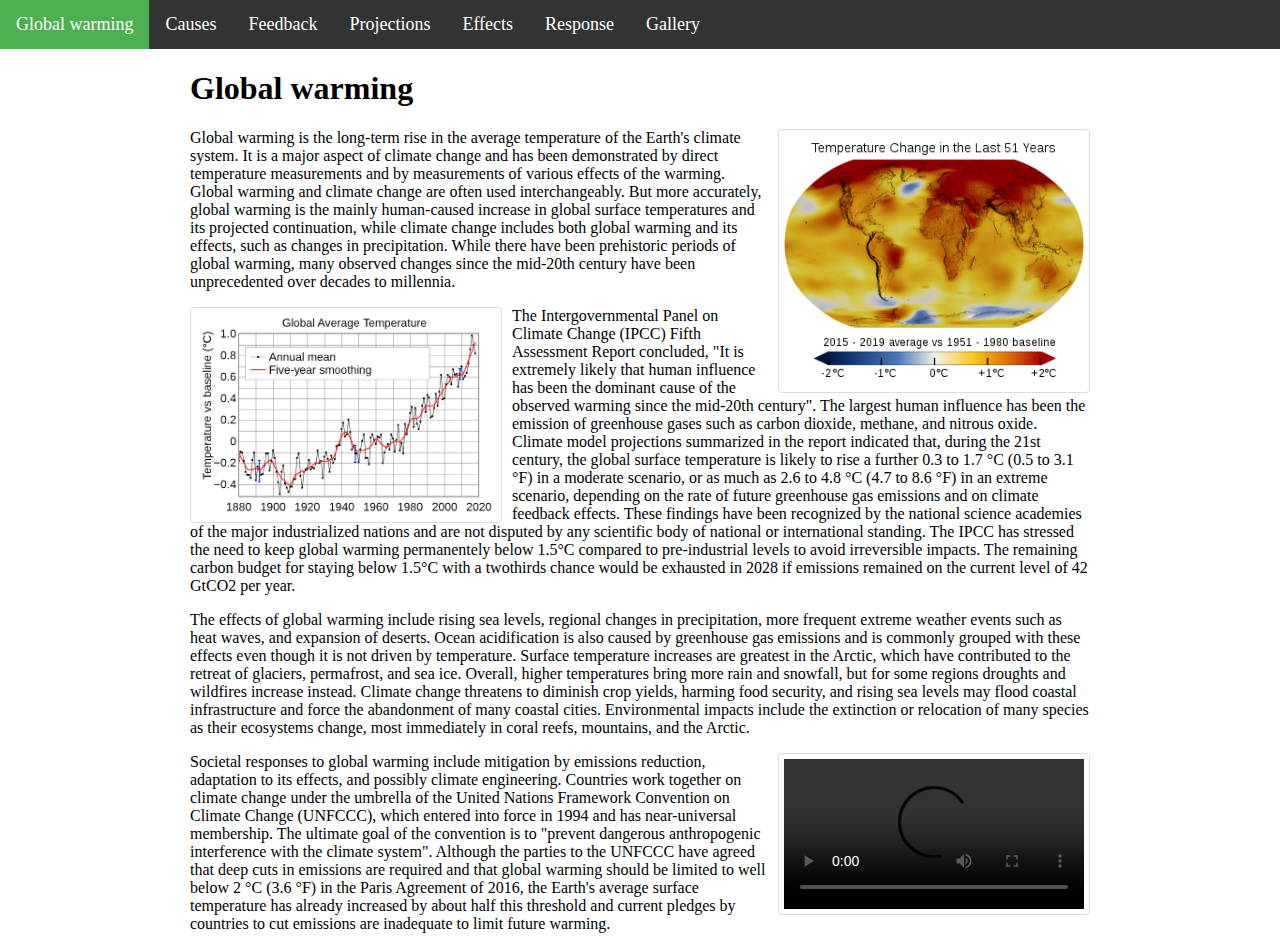
==== index.html @ ac57b777 "Initial commit" ====
<!doctype html>
<html lang="en">
<head>
    <meta charset="UTF-8">
    <meta name="viewport" content="width=device-width, user-scalable=no, initial-scale=1.0, maximum-scale=1.0, minimum-scale=1.0">
    <meta http-equiv="X-UA-Compatible" content="ie=edge">
    <link rel="shortcut icon" type="image/x-icon" href="images/index/logo.png">
    <title>Global warming</title>
    <link rel="stylesheet" href="./css/style.css">
</head>
<body>
    <ul class="topnav">
        <li><a href="index.html" class="active">Global warming</a></li>
        <li><a href="causes.html">Causes</a></li>
        <li><a href="feedback.html">Feedback</a></li>
        <li><a href="projections.html">Projections</a></li>
        <li><a href="effects.html">Effects</a></li>
        <li><a href="response.html">Response</a></li>
        <li><a href="gallery.html">Gallery</a></li>
    </ul>
    <div class="text">
        <h1>Global warming</h1>
        <p><div class="center"><img src="images/index/1024px-Change_in_Average_Temperature.png" alt="Temperature change in the Last 51 Years" class="img-right"></div>Global warming is the long-term rise in the average temperature of the Earth's climate system. It is a major aspect of climate change and has been demonstrated by direct temperature measurements and by measurements of various effects of the warming. Global warming and climate change are often used interchangeably. But more accurately, global warming is the mainly human-caused increase in global surface temperatures and its projected continuation, while climate change includes both global warming and its effects, such as changes in precipitation. While there have been prehistoric periods of global warming, many observed changes since the mid-20th century have been unprecedented over decades to millennia.</p>
        <p><div class="center"><img src="images/index/1280px-Global_Temperature_Anomaly.svg.png" alt="Global temperature anomaly" class="img-left"></div>The Intergovernmental Panel on Climate Change (IPCC) Fifth Assessment Report concluded, "It is extremely likely that human influence has been the dominant cause of the observed warming since the mid-20th century". The largest human influence has been the emission of greenhouse gases such as carbon dioxide, methane, and nitrous oxide. Climate model projections summarized in the report indicated that, during the 21st century, the global surface temperature is likely to rise a further 0.3 to 1.7 °C (0.5 to 3.1 °F) in a moderate scenario, or as much as 2.6 to 4.8 °C (4.7 to 8.6 °F) in an extreme scenario, depending on the rate of future greenhouse gas emissions and on climate feedback effects. These findings have been recognized by the national science academies of the major industrialized nations and are not disputed by any scientific body of national or international standing. The IPCC has stressed the need to keep global warming permanentely below 1.5°C compared to pre-industrial levels to avoid irreversible impacts. The remaining carbon budget for staying below 1.5°C with a twothirds chance would be exhausted in 2028 if emissions remained on the current level of 42 GtCO2 per year.</p>
        <p>The effects of global warming include rising sea levels, regional changes in precipitation, more frequent extreme weather events such as heat waves, and expansion of deserts. Ocean acidification is also caused by greenhouse gas emissions and is commonly grouped with these effects even though it is not driven by temperature. Surface temperature increases are greatest in the Arctic, which have contributed to the retreat of glaciers, permafrost, and sea ice. Overall, higher temperatures bring more rain and snowfall, but for some regions droughts and wildfires increase instead. Climate change threatens to diminish crop yields, harming food security, and rising sea levels may flood coastal infrastructure and force the abandonment of many coastal cities. Environmental impacts include the extinction or relocation of many species as their ecosystems change, most immediately in coral reefs, mountains, and the Arctic.</p>
        <p><div class="center"><video width="300" controls class="video">
        <source src="https://upload.wikimedia.org/wikipedia/commons/transcoded/b/b9/1880-_Global_surface_temperature_-_heat_map_animation_-_NASA_SVS.webm/1880-_Global_surface_temperature_-_heat_map_animation_-_NASA_SVS.webm.480p.vp9.webm" type="video/mp4">
        Your browser does not support the video tag.
    </video></div>Societal responses to global warming include mitigation by emissions reduction, adaptation to its effects, and possibly climate engineering. Countries work together on climate change under the umbrella of the United Nations Framework Convention on Climate Change (UNFCCC), which entered into force in 1994 and has near-universal membership. The ultimate goal of the convention is to "prevent dangerous anthropogenic interference with the climate system". Although the parties to the UNFCCC have agreed that deep cuts in emissions are required and that global warming should be limited to well below 2 °C (3.6 °F) in the Paris Agreement of 2016, the Earth's average surface temperature has already increased by about half this threshold and current pledges by countries to cut emissions are inadequate to limit future warming.</p>
    </div>
</body>
---- css/style.css ----
body {
    margin: 0;
}

.text {
    margin-left: auto;
    margin-right: auto;
    max-width: 900px;
    padding: 0 20px;
}

ul.topnav {
    list-style-type: none;
    margin: 0;
    padding: 0;
    overflow: hidden;
    background-color: #333;
}

ul.topnav li {float: left;}

ul.topnav li a {
    display: block;
    color: white;
    font-size: large;
    text-align: center;
    padding: 14px 16px;
    text-decoration: none;
}

ul.topnav li a:hover:not(.active) {background-color: #111;}

ul.topnav li a.active {background-color: #4CAF50;}

.img-left {
    width: 300px;
    border: 1px solid #ddd;
    border-radius: 4px;
    padding: 5px;
    float: left;
    margin-right: 10px;
}

.img-right {
    width: 300px;
    border: 1px solid #ddd;
    border-radius: 4px;
    padding: 5px;
    float: right;
    margin-left: 10px;
}

.video {
    border: 1px solid #ddd;
    border-radius: 4px;
    padding: 5px;
    float: right;
    margin-left: 10px;
}

.video-youtube {
    border: 1px solid #ddd;
    border-radius: 4px;
    padding: 5px;
    float: left;
    margin-right: 10px;
    width: 400px;
    height: 225px;
}

.gallery {
    width: 400px;
}

.gallery-causes {
    /*display: flex;
    justify-content: center;
    align-items: center;*/
}

@media screen and (max-width: 650px) {
    ul.topnav li {float: none;}
    .text{padding: 0 10px}
    .img-left{float: none; margin: 0}
    .img-right{float: none; margin: 0}
    .video{float: none; margin: 0}
    .video-youtube{float: none; margin: 0}
    .center {
        display: flex;
        justify-content: center;
        align-items: center;
    }

}
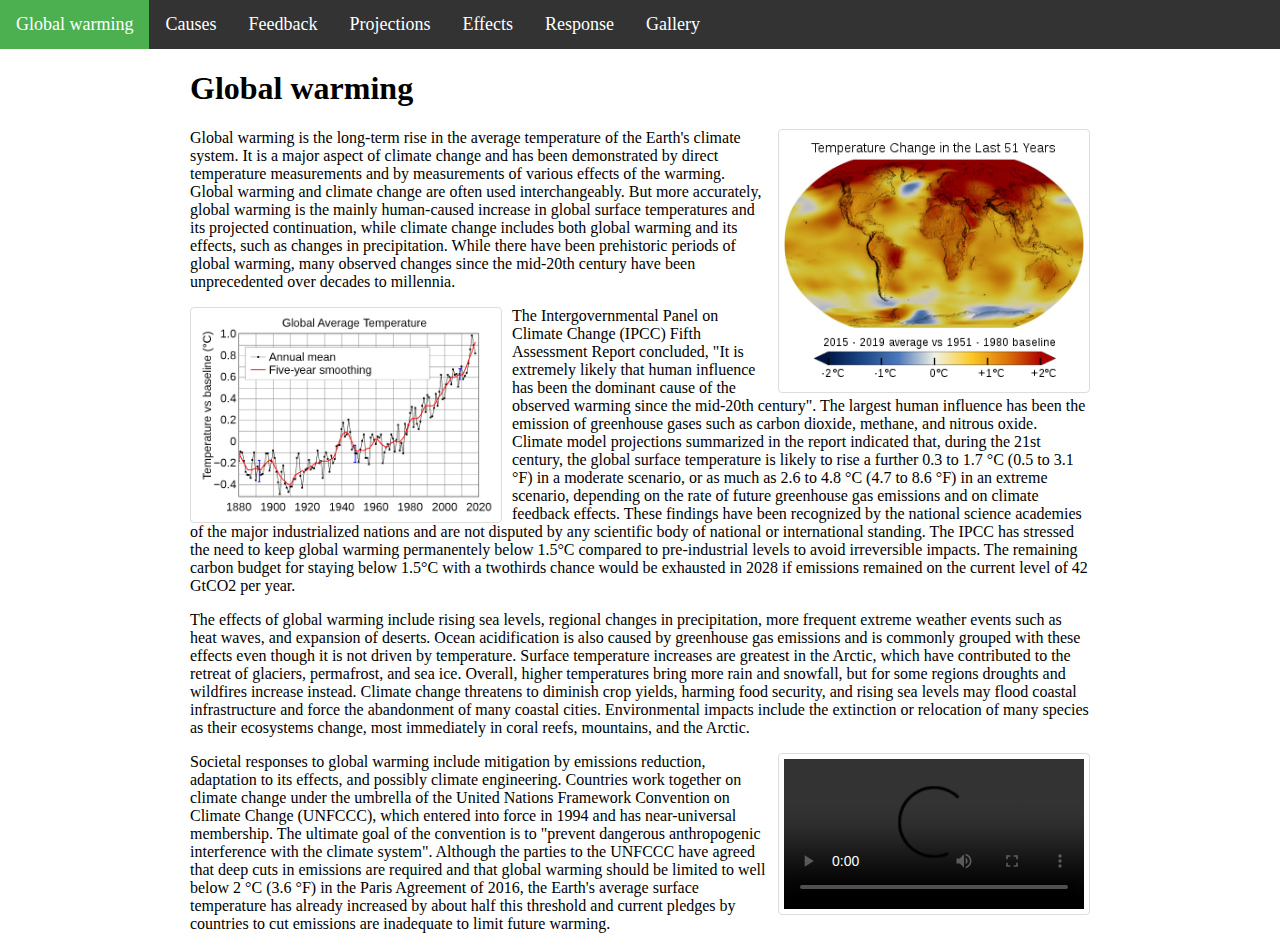
==== commit 4adbcafe: "Initial commit" ====
--- a/index.html
+++ b/index.html
@@ -20,7 +20,7 @@
     </ul>
     <div class="text">
         <h1>Global warming</h1>
-        <p><div class="center"><img src="images/index/1024px-Change_in_Average_Temperature.png" alt="Temperature change in the Last 51 Years" class="img-right"></div>Global warming is the long-term rise in the average temperature of the Earth's climate system. It is a major aspect of climate change and has been demonstrated by direct temperature measurements and by measurements of various effects of the warming. Global warming and climate change are often used interchangeably. But more accurately, global warming is the mainly human-caused increase in global surface temperatures and its projected continuation, while climate change includes both global warming and its effects, such as changes in precipitation. While there have been prehistoric periods of global warming, many observed changes since the mid-20th century have been unprecedented over decades to millennia.</p>
+        <div class="center"><img src="images/index/1024px-Change_in_Average_Temperature.png" alt="Temperature change in the Last 51 Years" class="img-right"></div><p>Global warming is the long-term rise in the average temperature of the Earth's climate system. It is a major aspect of climate change and has been demonstrated by direct temperature measurements and by measurements of various effects of the warming. Global warming and climate change are often used interchangeably. But more accurately, global warming is the mainly human-caused increase in global surface temperatures and its projected continuation, while climate change includes both global warming and its effects, such as changes in precipitation. While there have been prehistoric periods of global warming, many observed changes since the mid-20th century have been unprecedented over decades to millennia.</p>
         <p><div class="center"><img src="images/index/1280px-Global_Temperature_Anomaly.svg.png" alt="Global temperature anomaly" class="img-left"></div>The Intergovernmental Panel on Climate Change (IPCC) Fifth Assessment Report concluded, "It is extremely likely that human influence has been the dominant cause of the observed warming since the mid-20th century". The largest human influence has been the emission of greenhouse gases such as carbon dioxide, methane, and nitrous oxide. Climate model projections summarized in the report indicated that, during the 21st century, the global surface temperature is likely to rise a further 0.3 to 1.7 °C (0.5 to 3.1 °F) in a moderate scenario, or as much as 2.6 to 4.8 °C (4.7 to 8.6 °F) in an extreme scenario, depending on the rate of future greenhouse gas emissions and on climate feedback effects. These findings have been recognized by the national science academies of the major industrialized nations and are not disputed by any scientific body of national or international standing. The IPCC has stressed the need to keep global warming permanentely below 1.5°C compared to pre-industrial levels to avoid irreversible impacts. The remaining carbon budget for staying below 1.5°C with a twothirds chance would be exhausted in 2028 if emissions remained on the current level of 42 GtCO2 per year.</p>
         <p>The effects of global warming include rising sea levels, regional changes in precipitation, more frequent extreme weather events such as heat waves, and expansion of deserts. Ocean acidification is also caused by greenhouse gas emissions and is commonly grouped with these effects even though it is not driven by temperature. Surface temperature increases are greatest in the Arctic, which have contributed to the retreat of glaciers, permafrost, and sea ice. Overall, higher temperatures bring more rain and snowfall, but for some regions droughts and wildfires increase instead. Climate change threatens to diminish crop yields, harming food security, and rising sea levels may flood coastal infrastructure and force the abandonment of many coastal cities. Environmental impacts include the extinction or relocation of many species as their ecosystems change, most immediately in coral reefs, mountains, and the Arctic.</p>
         <p><div class="center"><video width="300" controls class="video">
--- a/css/style.css
+++ b/css/style.css
@@ -69,16 +69,34 @@
 }
 
 .gallery {
+    margin-left: auto;
+    margin-right: auto;
+    max-width: 1400px;
+    padding: 0 20px;
+}
+
+.gallery-topic {
+    text-align: center;
+    margin-bottom: 30px;
+}
+
+.gallery-topic img {
     width: 400px;
 }
 
-.gallery-causes {
-    /*display: flex;
-    justify-content: center;
-    align-items: center;*/
+textarea {
+    height: 400px;
+    max-width: 400px;
+    max-height: 300px;
 }
 
-@media screen and (max-width: 650px) {
+.form {
+    float: left;
+}
+
+
+
+@media screen and (max-width: 750px) {
     ul.topnav li {float: none;}
     .text{padding: 0 10px}
     .img-left{float: none; margin: 0}
@@ -90,5 +108,4 @@
         justify-content: center;
         align-items: center;
     }
-
 }
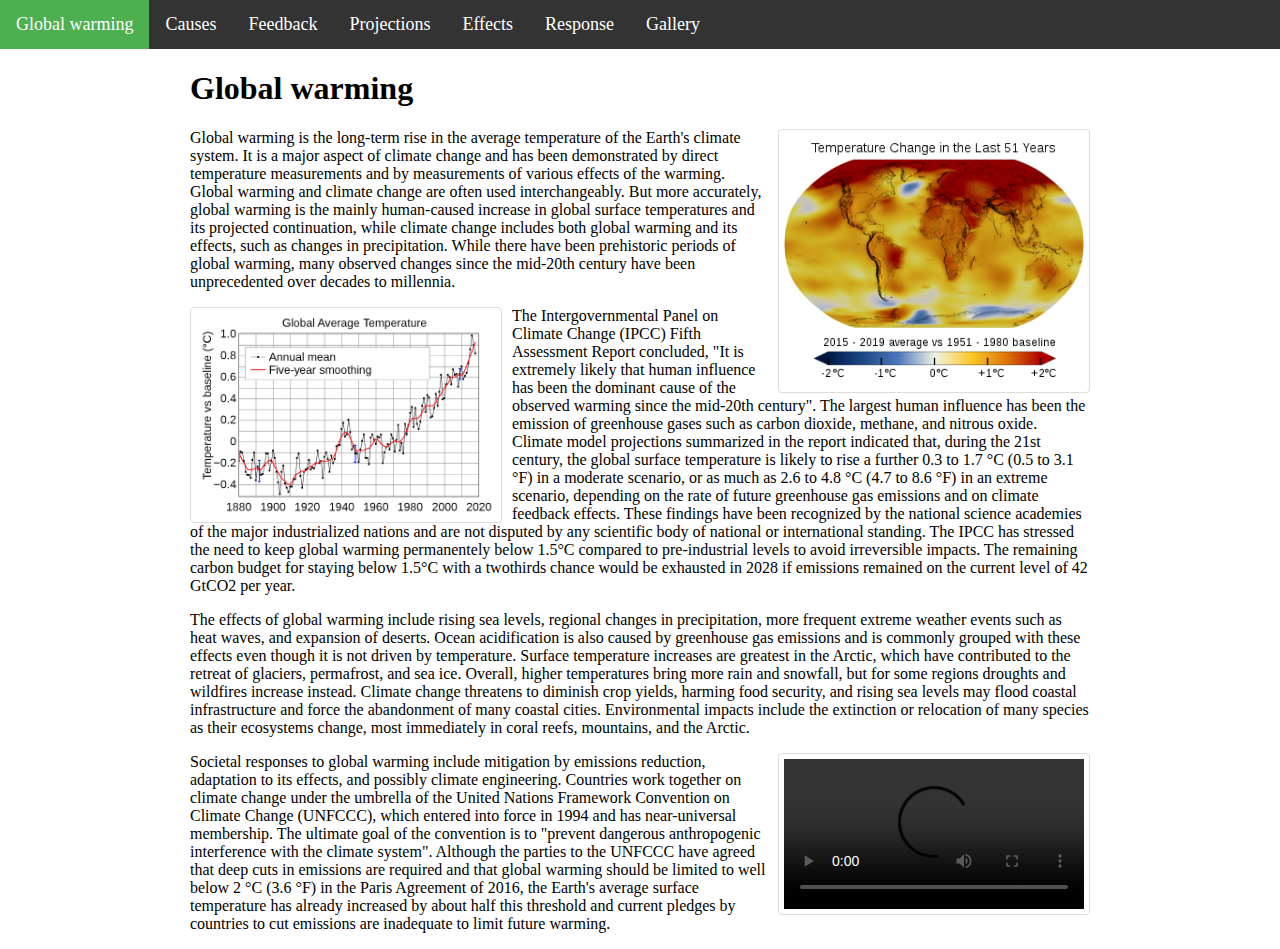
==== commit 198d715e: "Initial commit" ====
--- a/index.html
+++ b/index.html
@@ -21,11 +21,13 @@
     <div class="text">
         <h1>Global warming</h1>
         <div class="center"><img src="images/index/1024px-Change_in_Average_Temperature.png" alt="Temperature change in the Last 51 Years" class="img-right"></div><p>Global warming is the long-term rise in the average temperature of the Earth's climate system. It is a major aspect of climate change and has been demonstrated by direct temperature measurements and by measurements of various effects of the warming. Global warming and climate change are often used interchangeably. But more accurately, global warming is the mainly human-caused increase in global surface temperatures and its projected continuation, while climate change includes both global warming and its effects, such as changes in precipitation. While there have been prehistoric periods of global warming, many observed changes since the mid-20th century have been unprecedented over decades to millennia.</p>
-        <p><div class="center"><img src="images/index/1280px-Global_Temperature_Anomaly.svg.png" alt="Global temperature anomaly" class="img-left"></div>The Intergovernmental Panel on Climate Change (IPCC) Fifth Assessment Report concluded, "It is extremely likely that human influence has been the dominant cause of the observed warming since the mid-20th century". The largest human influence has been the emission of greenhouse gases such as carbon dioxide, methane, and nitrous oxide. Climate model projections summarized in the report indicated that, during the 21st century, the global surface temperature is likely to rise a further 0.3 to 1.7 °C (0.5 to 3.1 °F) in a moderate scenario, or as much as 2.6 to 4.8 °C (4.7 to 8.6 °F) in an extreme scenario, depending on the rate of future greenhouse gas emissions and on climate feedback effects. These findings have been recognized by the national science academies of the major industrialized nations and are not disputed by any scientific body of national or international standing. The IPCC has stressed the need to keep global warming permanentely below 1.5°C compared to pre-industrial levels to avoid irreversible impacts. The remaining carbon budget for staying below 1.5°C with a twothirds chance would be exhausted in 2028 if emissions remained on the current level of 42 GtCO2 per year.</p>
+        <div class="center"><img src="images/index/1280px-Global_Temperature_Anomaly.svg.png" alt="Global temperature anomaly" class="img-left"></div><p>The Intergovernmental Panel on Climate Change (IPCC) Fifth Assessment Report concluded, "It is extremely likely that human influence has been the dominant cause of the observed warming since the mid-20th century". The largest human influence has been the emission of greenhouse gases such as carbon dioxide, methane, and nitrous oxide. Climate model projections summarized in the report indicated that, during the 21st century, the global surface temperature is likely to rise a further 0.3 to 1.7 °C (0.5 to 3.1 °F) in a moderate scenario, or as much as 2.6 to 4.8 °C (4.7 to 8.6 °F) in an extreme scenario, depending on the rate of future greenhouse gas emissions and on climate feedback effects. These findings have been recognized by the national science academies of the major industrialized nations and are not disputed by any scientific body of national or international standing. The IPCC has stressed the need to keep global warming permanentely below 1.5°C compared to pre-industrial levels to avoid irreversible impacts. The remaining carbon budget for staying below 1.5°C with a twothirds chance would be exhausted in 2028 if emissions remained on the current level of 42 GtCO2 per year.</p>
         <p>The effects of global warming include rising sea levels, regional changes in precipitation, more frequent extreme weather events such as heat waves, and expansion of deserts. Ocean acidification is also caused by greenhouse gas emissions and is commonly grouped with these effects even though it is not driven by temperature. Surface temperature increases are greatest in the Arctic, which have contributed to the retreat of glaciers, permafrost, and sea ice. Overall, higher temperatures bring more rain and snowfall, but for some regions droughts and wildfires increase instead. Climate change threatens to diminish crop yields, harming food security, and rising sea levels may flood coastal infrastructure and force the abandonment of many coastal cities. Environmental impacts include the extinction or relocation of many species as their ecosystems change, most immediately in coral reefs, mountains, and the Arctic.</p>
-        <p><div class="center"><video width="300" controls class="video">
-        <source src="https://upload.wikimedia.org/wikipedia/commons/transcoded/b/b9/1880-_Global_surface_temperature_-_heat_map_animation_-_NASA_SVS.webm/1880-_Global_surface_temperature_-_heat_map_animation_-_NASA_SVS.webm.480p.vp9.webm" type="video/mp4">
-        Your browser does not support the video tag.
-    </video></div>Societal responses to global warming include mitigation by emissions reduction, adaptation to its effects, and possibly climate engineering. Countries work together on climate change under the umbrella of the United Nations Framework Convention on Climate Change (UNFCCC), which entered into force in 1994 and has near-universal membership. The ultimate goal of the convention is to "prevent dangerous anthropogenic interference with the climate system". Although the parties to the UNFCCC have agreed that deep cuts in emissions are required and that global warming should be limited to well below 2 °C (3.6 °F) in the Paris Agreement of 2016, the Earth's average surface temperature has already increased by about half this threshold and current pledges by countries to cut emissions are inadequate to limit future warming.</p>
+        <div class="center">
+            <video width="300" controls class="video">
+                <source src="https://upload.wikimedia.org/wikipedia/commons/transcoded/b/b9/1880-_Global_surface_temperature_-_heat_map_animation_-_NASA_SVS.webm/1880-_Global_surface_temperature_-_heat_map_animation_-_NASA_SVS.webm.480p.vp9.webm" type="video/mp4">
+            </video>
+        </div>
+        <p>Societal responses to global warming include mitigation by emissions reduction, adaptation to its effects, and possibly climate engineering. Countries work together on climate change under the umbrella of the United Nations Framework Convention on Climate Change (UNFCCC), which entered into force in 1994 and has near-universal membership. The ultimate goal of the convention is to "prevent dangerous anthropogenic interference with the climate system". Although the parties to the UNFCCC have agreed that deep cuts in emissions are required and that global warming should be limited to well below 2 °C (3.6 °F) in the Paris Agreement of 2016, the Earth's average surface temperature has already increased by about half this threshold and current pledges by countries to cut emissions are inadequate to limit future warming.</p>
     </div>
 </body>
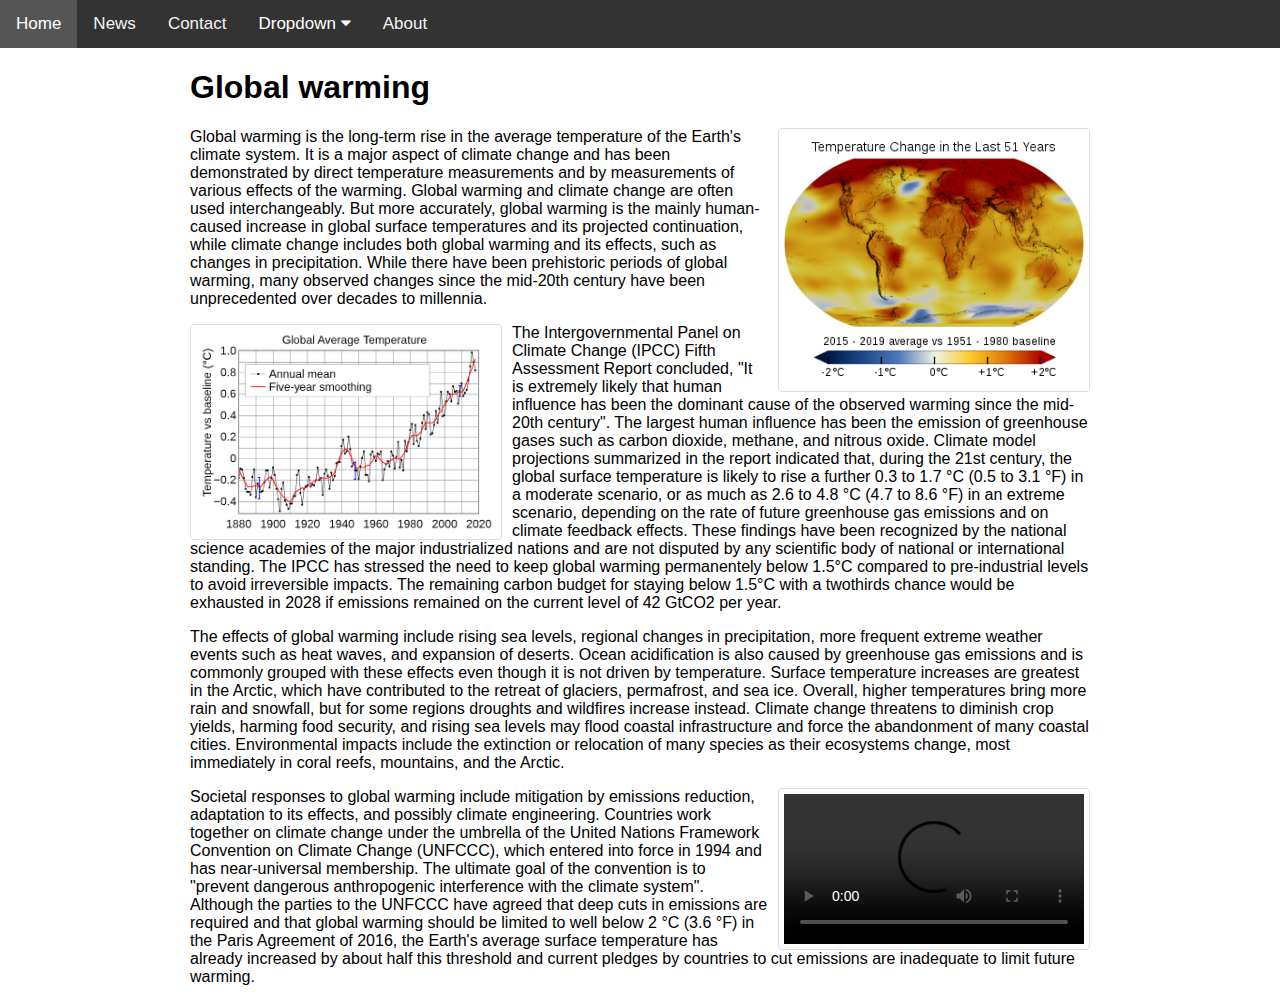
==== commit 1f6b366b: "Initial commit" ====
--- a/index.html
+++ b/index.html
@@ -7,17 +7,45 @@
     <link rel="shortcut icon" type="image/x-icon" href="images/index/logo.png">
     <title>Global warming</title>
     <link rel="stylesheet" href="./css/style.css">
+    <link rel="stylesheet" href="https://cdnjs.cloudflare.com/ajax/libs/font-awesome/4.7.0/css/font-awesome.min.css">
 </head>
 <body>
-    <ul class="topnav">
-        <li><a href="index.html" class="active">Global warming</a></li>
-        <li><a href="causes.html">Causes</a></li>
-        <li><a href="feedback.html">Feedback</a></li>
-        <li><a href="projections.html">Projections</a></li>
-        <li><a href="effects.html">Effects</a></li>
-        <li><a href="response.html">Response</a></li>
-        <li><a href="gallery.html">Gallery</a></li>
-    </ul>
+    <script>
+        function myFunction() {
+            var x = document.getElementById("myTopnav");
+            if (x.className === "topnav") {
+                x.className += " responsive";
+            } else {
+                x.className = "topnav";
+            }
+        }
+    </script>
+    <div class="topnav" id="myTopnav">
+        <a href="#home" class="active">Home</a>
+        <a href="#news">News</a>
+        <a href="#contact">Contact</a>
+        <div class="dropdown">
+            <button class="dropbtn">Dropdown
+                <i class="fa fa-caret-down"></i>
+            </button>
+            <div class="dropdown-content">
+                <a href="#">Link 1</a>
+                <a href="#">Link 2</a>
+                <a href="#">Link 3</a>
+            </div>
+        </div>
+        <a href="#about">About</a>
+        <a href="javascript:void(0);" style="font-size:15px;" class="icon" onclick="myFunction()">&#9776;</a>
+    </div>
+<!--    <ul class="topnav">-->
+<!--        <li><a href="index.html" class="active">Global warming</a></li>-->
+<!--        <li><a href="causes.html">Causes</a></li>-->
+<!--        <li><a href="feedback.html">Feedback</a></li>-->
+<!--        <li><a href="projections.html">Projections</a></li>-->
+<!--        <li><a href="effects.html">Effects</a></li>-->
+<!--        <li><a href="response.html">Response</a></li>-->
+<!--        <li><a href="gallery.html">Gallery</a></li>-->
+<!--    </ul>-->
     <div class="text">
         <h1>Global warming</h1>
         <div class="center"><img src="images/index/1024px-Change_in_Average_Temperature.png" alt="Temperature change in the Last 51 Years" class="img-right"></div><p>Global warming is the long-term rise in the average temperature of the Earth's climate system. It is a major aspect of climate change and has been demonstrated by direct temperature measurements and by measurements of various effects of the warming. Global warming and climate change are often used interchangeably. But more accurately, global warming is the mainly human-caused increase in global surface temperatures and its projected continuation, while climate change includes both global warming and its effects, such as changes in precipitation. While there have been prehistoric periods of global warming, many observed changes since the mid-20th century have been unprecedented over decades to millennia.</p>
--- a/css/style.css
+++ b/css/style.css
@@ -1,5 +1,6 @@
 body {
     margin: 0;
+    font-family: Arial
 }
 
 .text {
@@ -9,28 +10,108 @@
     padding: 0 20px;
 }
 
-ul.topnav {
-    list-style-type: none;
-    margin: 0;
-    padding: 0;
+.topnav {
     overflow: hidden;
     background-color: #333;
 }
 
-ul.topnav li {float: left;}
-
-ul.topnav li a {
+.topnav a {
+    float: left;
     display: block;
-    color: white;
-    font-size: large;
+    color: #f2f2f2;
     text-align: center;
     padding: 14px 16px;
     text-decoration: none;
+    font-size: 17px;
 }
 
-ul.topnav li a:hover:not(.active) {background-color: #111;}
+.active {
+    background-color: #4CAF50;
+    color: white;
+}
 
-ul.topnav li a.active {background-color: #4CAF50;}
+.topnav .icon {
+    display: none;
+}
+
+.dropdown {
+    float: left;
+    overflow: hidden;
+}
+
+.dropdown .dropbtn {
+    font-size: 17px;
+    border: none;
+    outline: none;
+    color: white;
+    padding: 14px 16px;
+    background-color: inherit;
+    font-family: inherit;
+    margin: 0;
+}
+
+.dropdown-content {
+    display: none;
+    position: absolute;
+    background-color: #f9f9f9;
+    min-width: 160px;
+    box-shadow: 0px 8px 16px 0px rgba(0,0,0,0.2);
+    z-index: 1;
+}
+
+.dropdown-content a {
+    float: none;
+    color: black;
+    padding: 12px 16px;
+    text-decoration: none;
+    display: block;
+    text-align: left;
+}
+
+.topnav a:hover, .dropdown:hover .dropbtn {
+    background-color: #555;
+    color: white;
+}
+
+.dropdown-content a:hover {
+    background-color: #ddd;
+    color: black;
+}
+
+.dropdown:hover .dropdown-content {
+    display: block;
+}
+
+@media screen and (max-width: 600px) {
+    .topnav a:not(:first-child), .dropdown .dropbtn {
+        display: none;
+    }
+    .topnav a.icon {
+        float: right;
+        display: block;
+    }
+}
+
+@media screen and (max-width: 600px) {
+    .topnav.responsive {position: relative;}
+    .topnav.responsive .icon {
+        position: absolute;
+        right: 0;
+        top: 0;
+    }
+    .topnav.responsive a {
+        float: none;
+        display: block;
+        text-align: left;
+    }
+    .topnav.responsive .dropdown {float: none;}
+    .topnav.responsive .dropdown-content {position: relative;}
+    .topnav.responsive .dropdown .dropbtn {
+        display: block;
+        width: 100%;
+        text-align: left;
+    }
+}
 
 .img-left {
     width: 300px;
@@ -94,8 +175,6 @@
     float: left;
 }
 
-
-
 @media screen and (max-width: 750px) {
     ul.topnav li {float: none;}
     .text{padding: 0 10px}
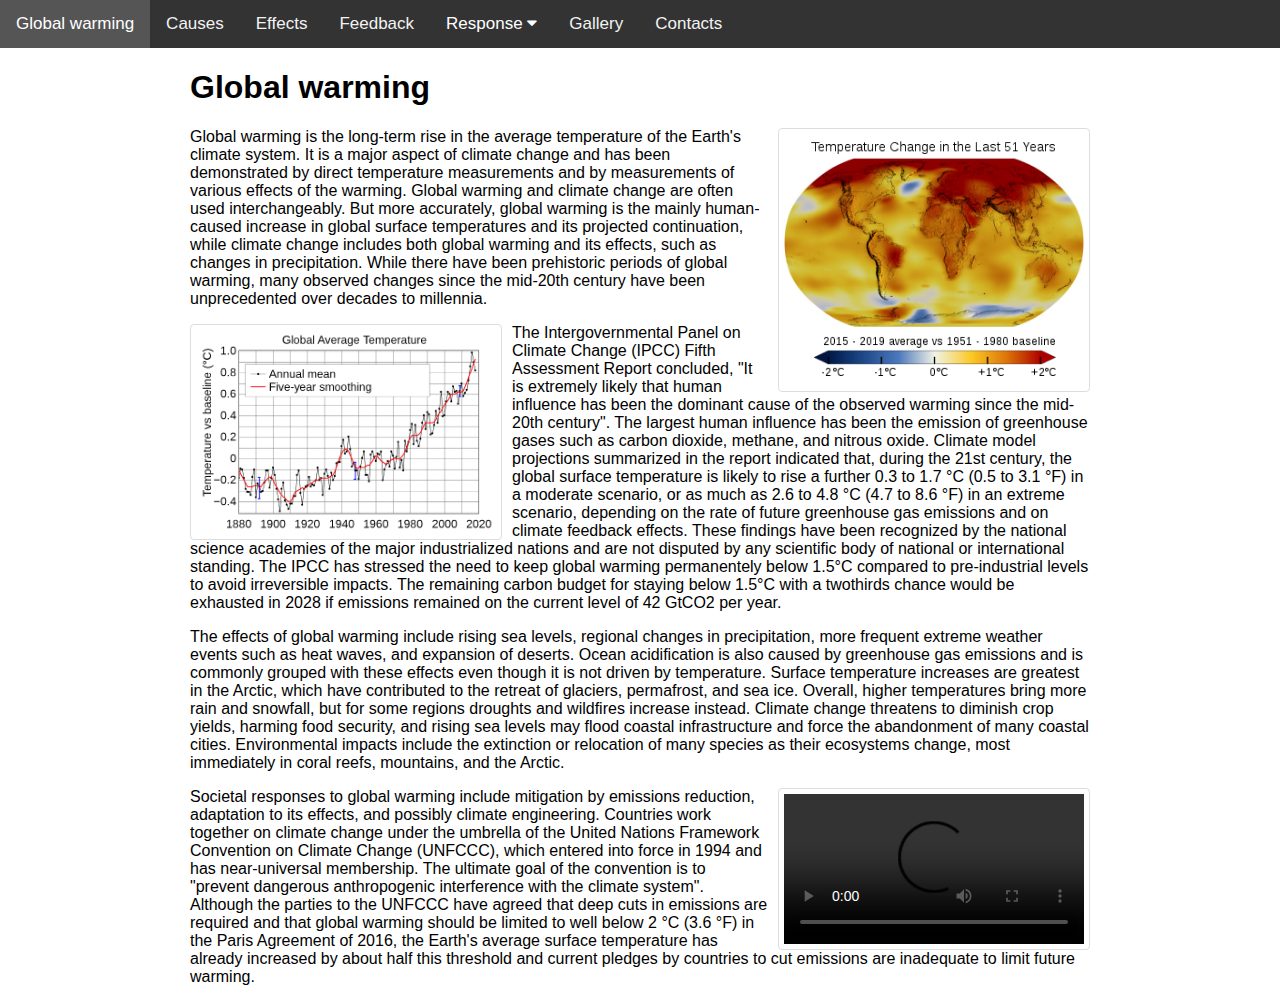
==== commit 1a4f5d79: "Initial commit" ====
--- a/index.html
+++ b/index.html
@@ -8,44 +8,29 @@
     <title>Global warming</title>
     <link rel="stylesheet" href="./css/style.css">
     <link rel="stylesheet" href="https://cdnjs.cloudflare.com/ajax/libs/font-awesome/4.7.0/css/font-awesome.min.css">
+    <script src="js/script.js"></script>
 </head>
 <body>
-    <script>
-        function myFunction() {
-            var x = document.getElementById("myTopnav");
-            if (x.className === "topnav") {
-                x.className += " responsive";
-            } else {
-                x.className = "topnav";
-            }
-        }
-    </script>
     <div class="topnav" id="myTopnav">
-        <a href="#home" class="active">Home</a>
-        <a href="#news">News</a>
-        <a href="#contact">Contact</a>
+        <a href="index.html" class="active">Global warming</a>
+        <a href="causes.html">Causes</a>
+        <a href="effects.html">Effects</a>
+        <a href="feedback.html">Feedback</a>
         <div class="dropdown">
-            <button class="dropbtn">Dropdown
+            <button class="dropbtn">Response
                 <i class="fa fa-caret-down"></i>
             </button>
             <div class="dropdown-content">
-                <a href="#">Link 1</a>
-                <a href="#">Link 2</a>
-                <a href="#">Link 3</a>
+                <a href="response.html">Introduction</a>
+                <a href="response.html#mitigation">Mitigation</a>
+                <a href="response.html#drivers">Drivers of greenhouse gas emissions</a>
+                <a href="response.html#reducing">Reducing greenhouse gases</a>
             </div>
         </div>
-        <a href="#about">About</a>
         <a href="javascript:void(0);" style="font-size:15px;" class="icon" onclick="myFunction()">&#9776;</a>
+        <a href="gallery.html">Gallery</a>
+        <a href="contact.html">Contacts</a>
     </div>
-<!--    <ul class="topnav">-->
-<!--        <li><a href="index.html" class="active">Global warming</a></li>-->
-<!--        <li><a href="causes.html">Causes</a></li>-->
-<!--        <li><a href="feedback.html">Feedback</a></li>-->
-<!--        <li><a href="projections.html">Projections</a></li>-->
-<!--        <li><a href="effects.html">Effects</a></li>-->
-<!--        <li><a href="response.html">Response</a></li>-->
-<!--        <li><a href="gallery.html">Gallery</a></li>-->
-<!--    </ul>-->
     <div class="text">
         <h1>Global warming</h1>
         <div class="center"><img src="images/index/1024px-Change_in_Average_Temperature.png" alt="Temperature change in the Last 51 Years" class="img-right"></div><p>Global warming is the long-term rise in the average temperature of the Earth's climate system. It is a major aspect of climate change and has been demonstrated by direct temperature measurements and by measurements of various effects of the warming. Global warming and climate change are often used interchangeably. But more accurately, global warming is the mainly human-caused increase in global surface temperatures and its projected continuation, while climate change includes both global warming and its effects, such as changes in precipitation. While there have been prehistoric periods of global warming, many observed changes since the mid-20th century have been unprecedented over decades to millennia.</p>
--- a/css/style.css
+++ b/css/style.css
@@ -55,7 +55,7 @@
     position: absolute;
     background-color: #f9f9f9;
     min-width: 160px;
-    box-shadow: 0px 8px 16px 0px rgba(0,0,0,0.2);
+    box-shadow: 0 8px 16px 0 rgba(0,0,0,0.2);
     z-index: 1;
 }
 
@@ -82,7 +82,7 @@
     display: block;
 }
 
-@media screen and (max-width: 600px) {
+@media screen and (max-width: 880px) {
     .topnav a:not(:first-child), .dropdown .dropbtn {
         display: none;
     }
@@ -92,7 +92,7 @@
     }
 }
 
-@media screen and (max-width: 600px) {
+@media screen and (max-width: 880px) {
     .topnav.responsive {position: relative;}
     .topnav.responsive .icon {
         position: absolute;
@@ -175,7 +175,7 @@
     float: left;
 }
 
-@media screen and (max-width: 750px) {
+@media screen and (max-width: 600px) {
     ul.topnav li {float: none;}
     .text{padding: 0 10px}
     .img-left{float: none; margin: 0}
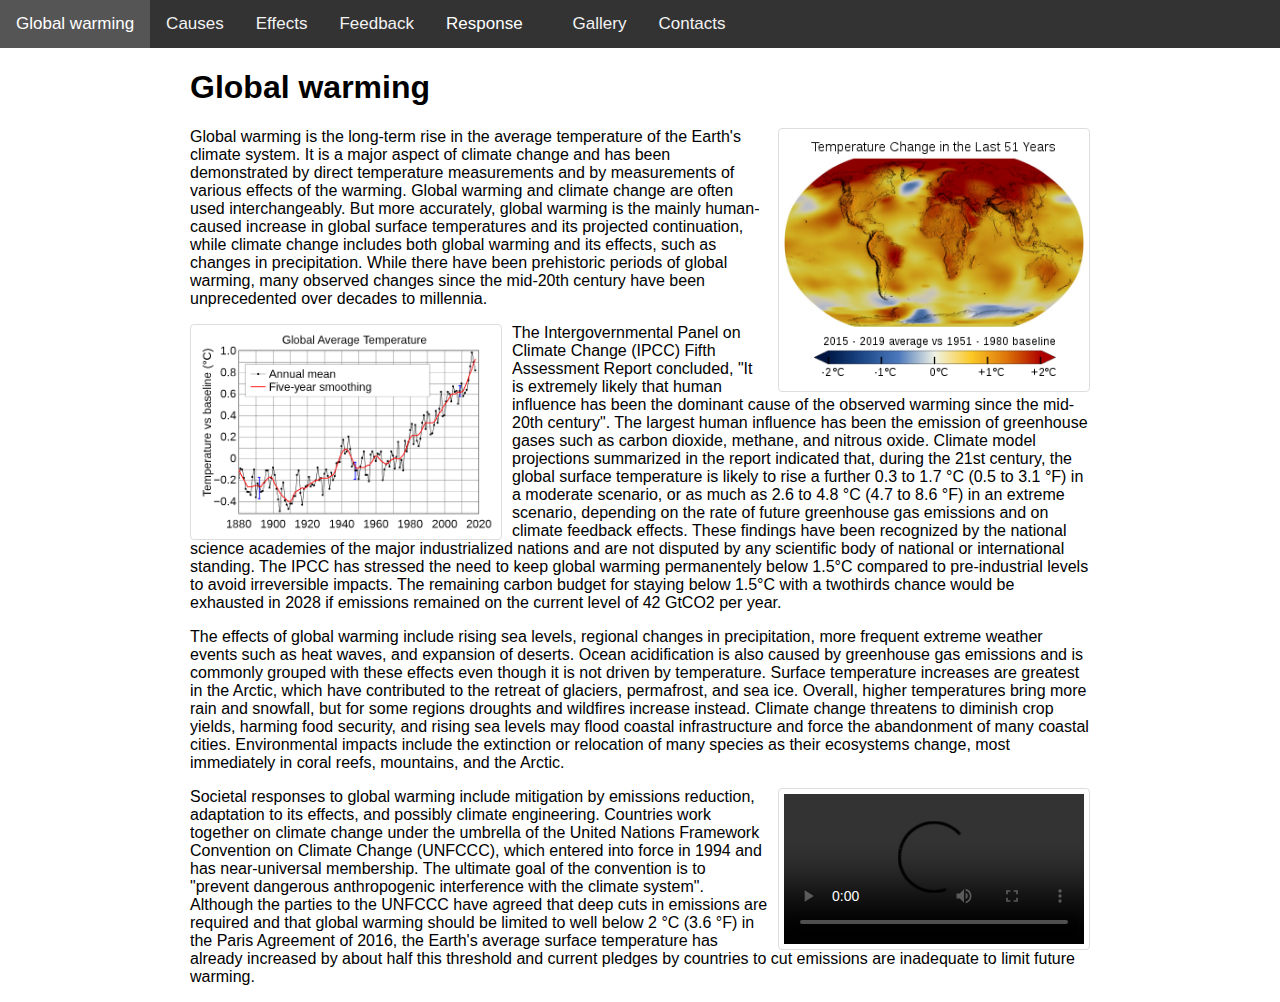
==== commit cd30f70c: "Initial commit" ====
--- a/index.html
+++ b/index.html
@@ -7,7 +7,7 @@
     <link rel="shortcut icon" type="image/x-icon" href="images/index/logo.png">
     <title>Global warming</title>
     <link rel="stylesheet" href="./css/style.css">
-    <link rel="stylesheet" href="https://cdnjs.cloudflare.com/ajax/libs/font-awesome/4.7.0/css/font-awesome.min.css">
+    <link rel="stylesheet" href="./css/font-awesome.min.css">
     <script src="js/script.js"></script>
 </head>
 <body>
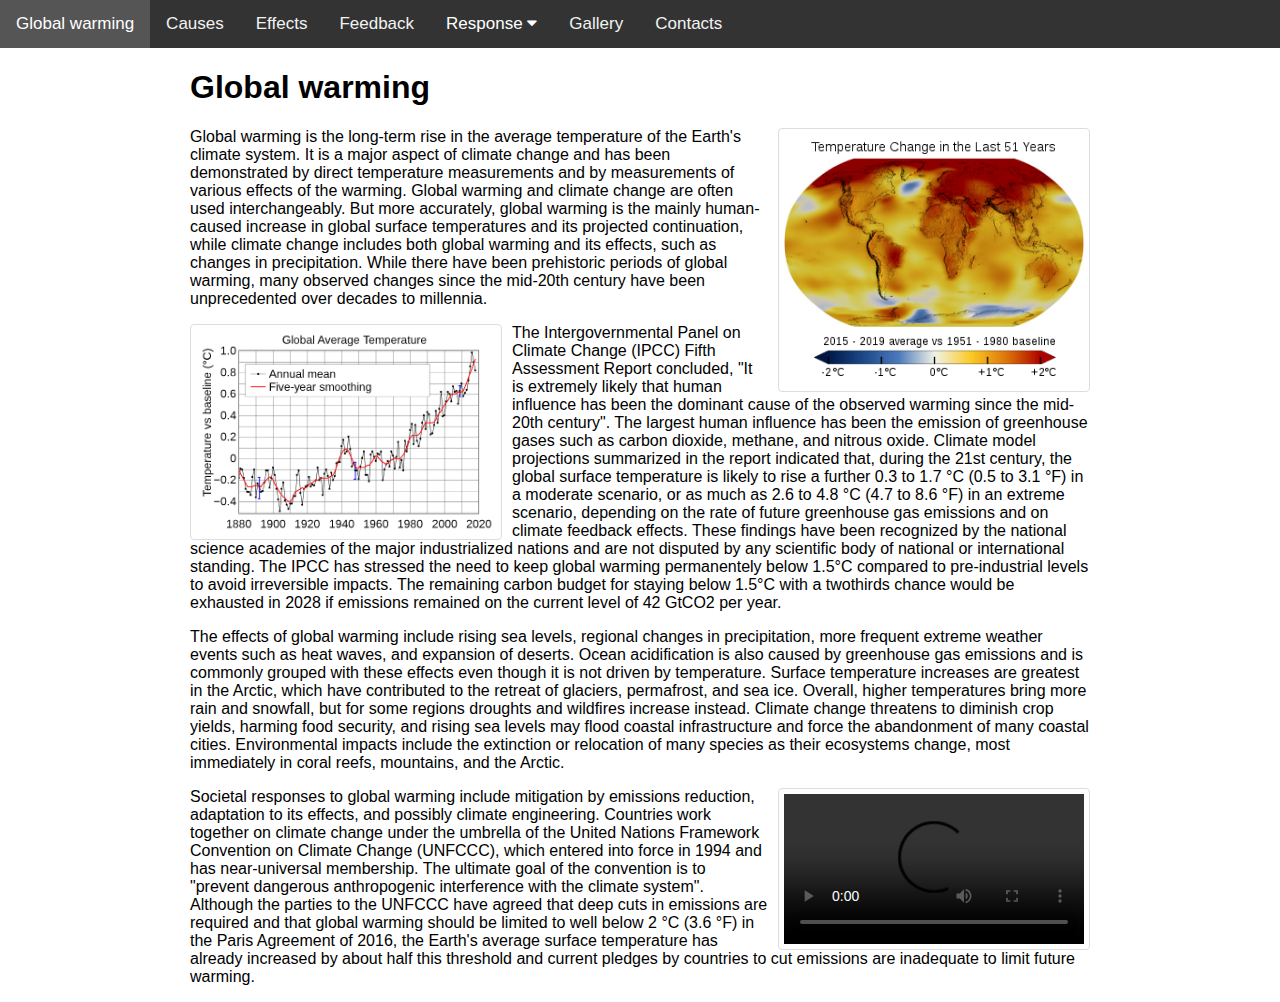
==== commit a59790f0: "Initial commit" ====
--- a/index.html
+++ b/index.html
@@ -7,7 +7,7 @@
     <link rel="shortcut icon" type="image/x-icon" href="images/index/logo.png">
     <title>Global warming</title>
     <link rel="stylesheet" href="./css/style.css">
-    <link rel="stylesheet" href="./css/font-awesome.min.css">
+    <link rel="stylesheet" href="https://cdnjs.cloudflare.com/ajax/libs/font-awesome/4.7.0/css/font-awesome.min.css">
     <script src="js/script.js"></script>
 </head>
 <body>
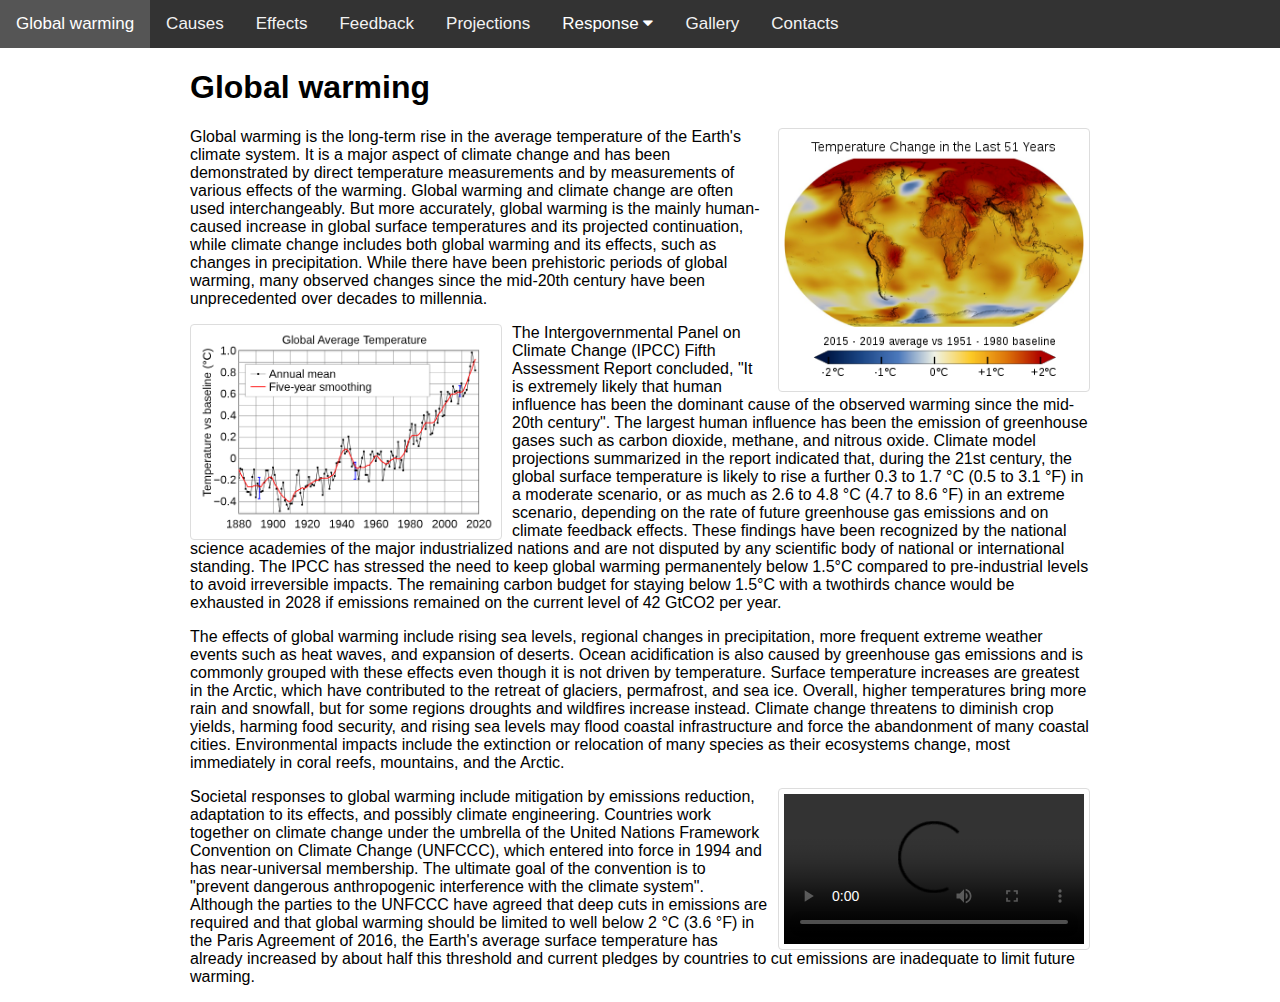
==== commit 7a8f5913: "Initial commit" ====
--- a/index.html
+++ b/index.html
@@ -16,6 +16,7 @@
         <a href="causes.html">Causes</a>
         <a href="effects.html">Effects</a>
         <a href="feedback.html">Feedback</a>
+        <a href="projections.html">Projections</a>
         <div class="dropdown">
             <button class="dropbtn">Response
                 <i class="fa fa-caret-down"></i>
